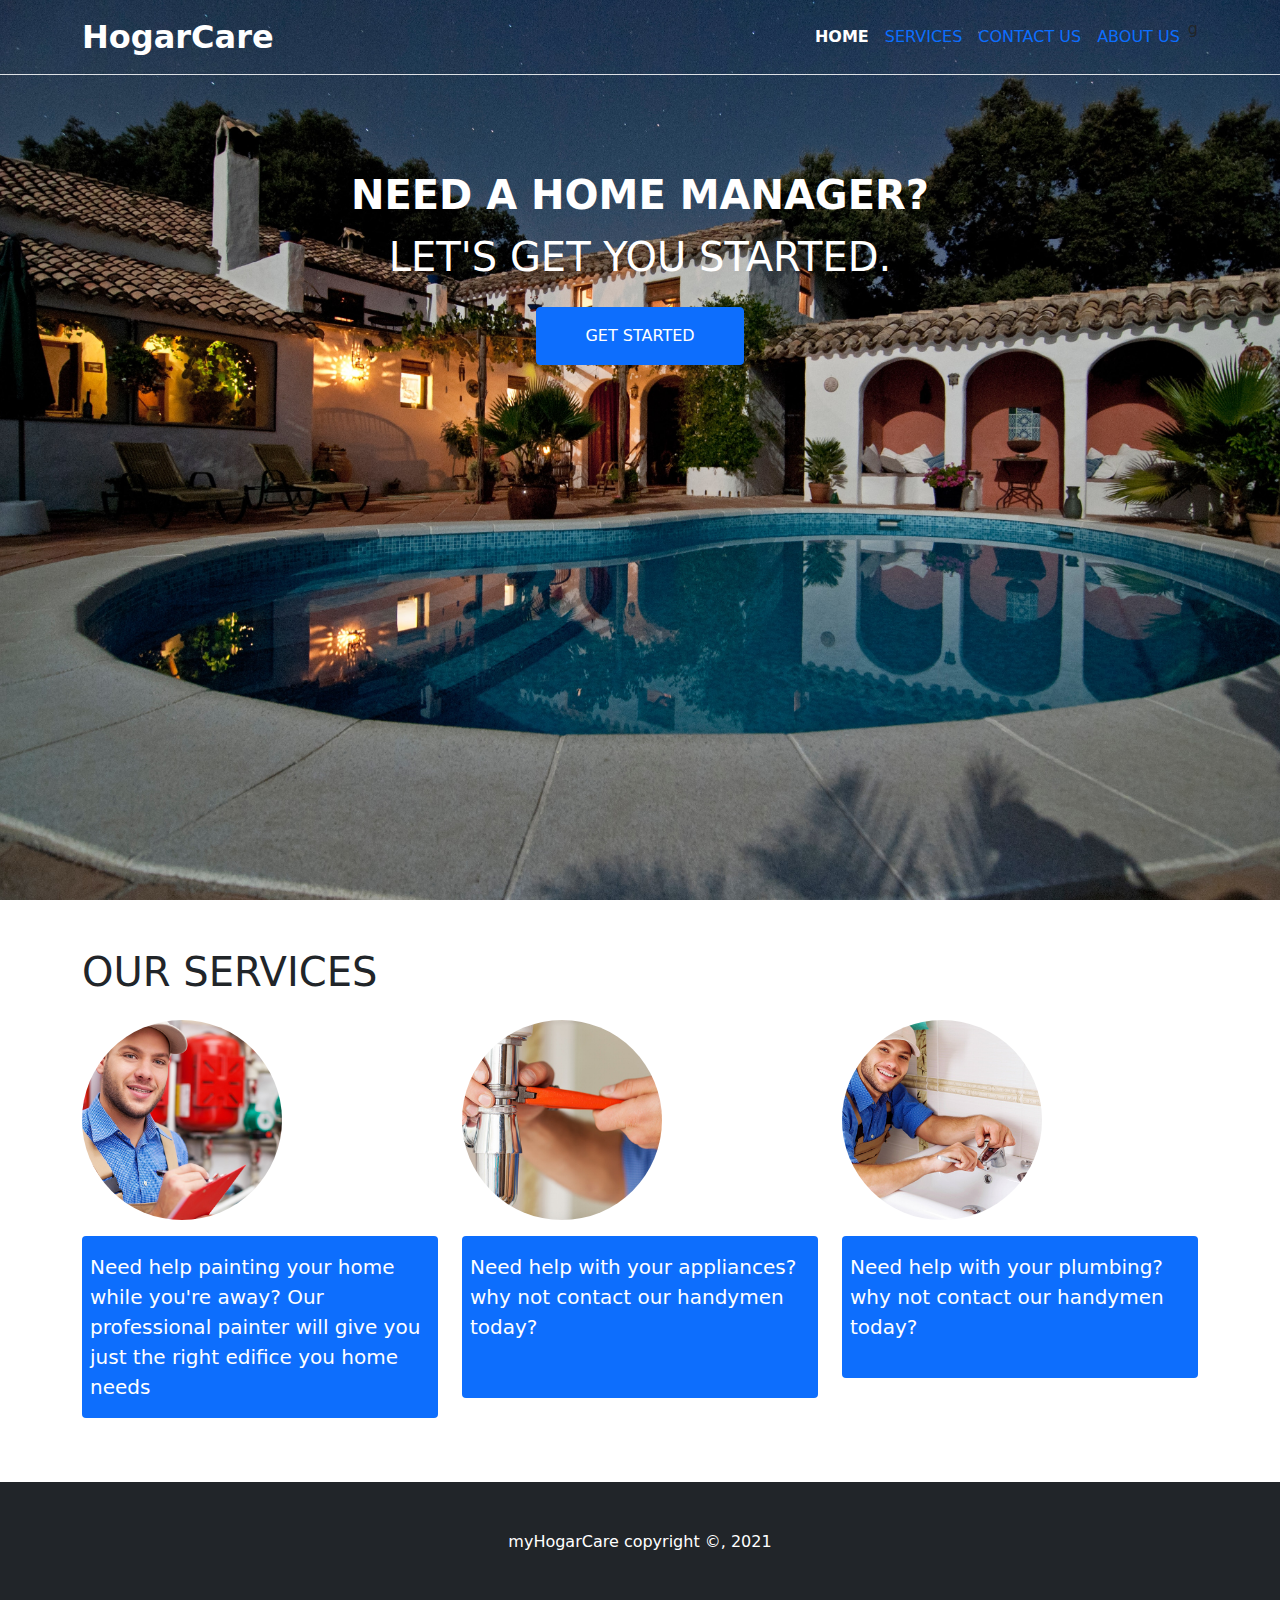
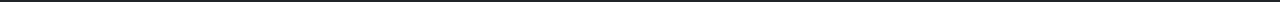
==== index.html @ 9b16b8bd "updated newbie bootstrap commit" ====
<!DOCTYPE html>
<html lang="en">
<head>
    <meta charset="UTF-8">
    <meta http-equiv="X-UA-Compatible" content="IE=edge">
    <meta name="viewport" content="width=device-width, initial-scale=1.0">
    <title>HOME | myHogarCARE</title>
    <link rel="stylesheet" href="./css/bootstrap.min.css">
    <link rel="stylesheet" href="./css/style.css">
</head>
<body>
    <div class="">
        <div class="hero-bg vh-100">
            <nav class="navbar navbar-expand-lg navbar-expand-md navbar-expand-xs text-dark border-bottom">
                <div class="container">
                    <a class="navbar-brand fw-bold fs-2 text-white" href="index.html">HogarCare</a>
                    <div class="navbar-nav">
                        <a class="nav-link active text-white fw-bold" aria-current="page" href="index.html">HOME</a>
                        <a class="nav-link" href="services.html">SERVICES</a>
                        <a class="nav-link" href="contact-us.html">CONTACT US</a>
                        <a class="nav-link" href="about-us.html">ABOUT US</a>g
                    </div>
                </div>
            </nav>
            <div class="container py-5">
                <div class="card-body text-center text-white fs-1 py-5">
                    <h5 class="card-title fs-1 fw-bold">NEED A HOME MANAGER?</h5>
                    <p class="card-text">LET'S GET YOU STARTED.</p>
                    <a href="#" class="btn btn-primary px-5 py-3">GET STARTED</a>
                </div>
            </div>
        </div>
    </div>
    <section class="container">
        <div class="row py-5">
            <h2 class="text-dark fs-1 pb-3">OUR SERVICES</h2>
            <div class="col-12 col-md-4 col-lg-4">
                <img src="./images/image2.jpg" alt="" class="img-services rounded-circle">
                <div class="mt-3 px-2 bg-primary rounded text-white">
                    <p class="py-3 fs-5">Need help painting your home while you're away? Our professional painter will give you just the right edifice you home needs</p>
                </div>
            </div>
            <div class="col-12 col-md-4 col-lg-4">
                <img src="./images/image4.jpg" alt="" class="img-services rounded-circle">
                <div class="mt-3 pb-4 px-2 bg-primary rounded text-white">
                    <p class="py-3 fs-5">Need help with your appliances? why not contact our handymen today?</p>
                </div>
            </div>
            <div class="col-12 col-md-4 col-lg-4">
                <img src="./images/image3.jpg" alt="" class="img-services rounded-circle">
                <div class="mt-3 px-2 pb-1 bg-primary rounded text-white">
                    <p  class="py-3 fs-5">Need help with your plumbing? why not contact our handymen today?</p>
                </div>
            </div>
        </div>
    </section>
    
    <footer class="bg-dark text-white text-center py-5">
        <p class="m-0">myHogarCare copyright &copy, 2021</p>
    </footer>
    <script src="script/bootstrap.min.js"></script>
</body>
</html>
---- css/style.css ----
body{
    margin: 0;
    padding: 0;
    box-sizing: border-box;
}

.hero-bg{
    background-image: url('../images/home-pool.jpg');
    background-position: 10% 50%;
    background-size: cover;
    background-repeat: no-repeat;
}

.services-bg {
    background-image: url('../images/a-passage.jpg');
    background-position: 10% 50%;
    background-size: cover;
    background-repeat: no-repeat;
}

.img-services{
    width: 200px;
    height: 200px;
    object-fit: cover;
}

.back-style{
    background: rgba(90, 90, 90, 0.6);
}
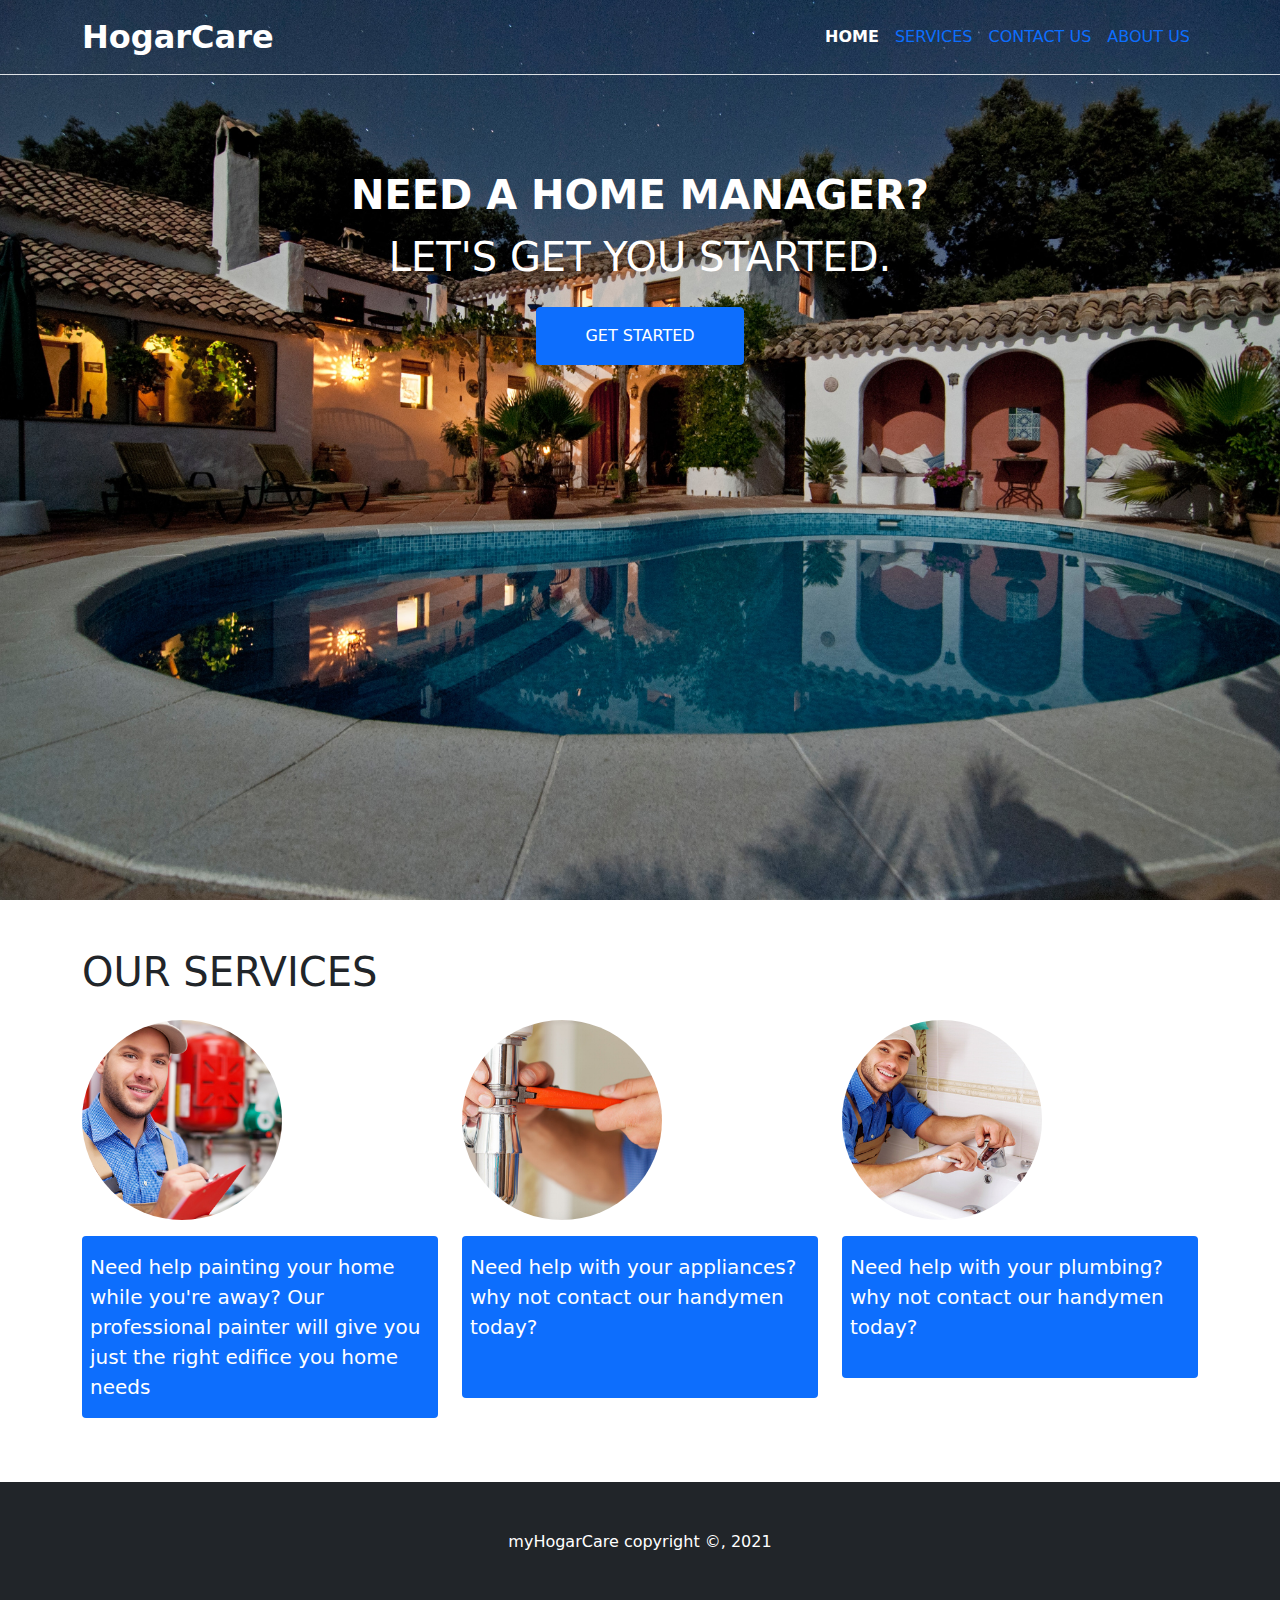
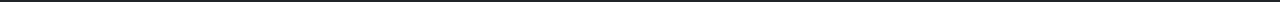
==== commit fd4a2e22: "Update index.html" ====
--- a/index.html
+++ b/index.html
@@ -18,7 +18,7 @@
                         <a class="nav-link active text-white fw-bold" aria-current="page" href="index.html">HOME</a>
                         <a class="nav-link" href="services.html">SERVICES</a>
                         <a class="nav-link" href="contact-us.html">CONTACT US</a>
-                        <a class="nav-link" href="about-us.html">ABOUT US</a>g
+                        <a class="nav-link" href="about-us.html">ABOUT US</a>
                     </div>
                 </div>
             </nav>
@@ -60,4 +60,4 @@
     </footer>
     <script src="script/bootstrap.min.js"></script>
 </body>
-</html>+</html>
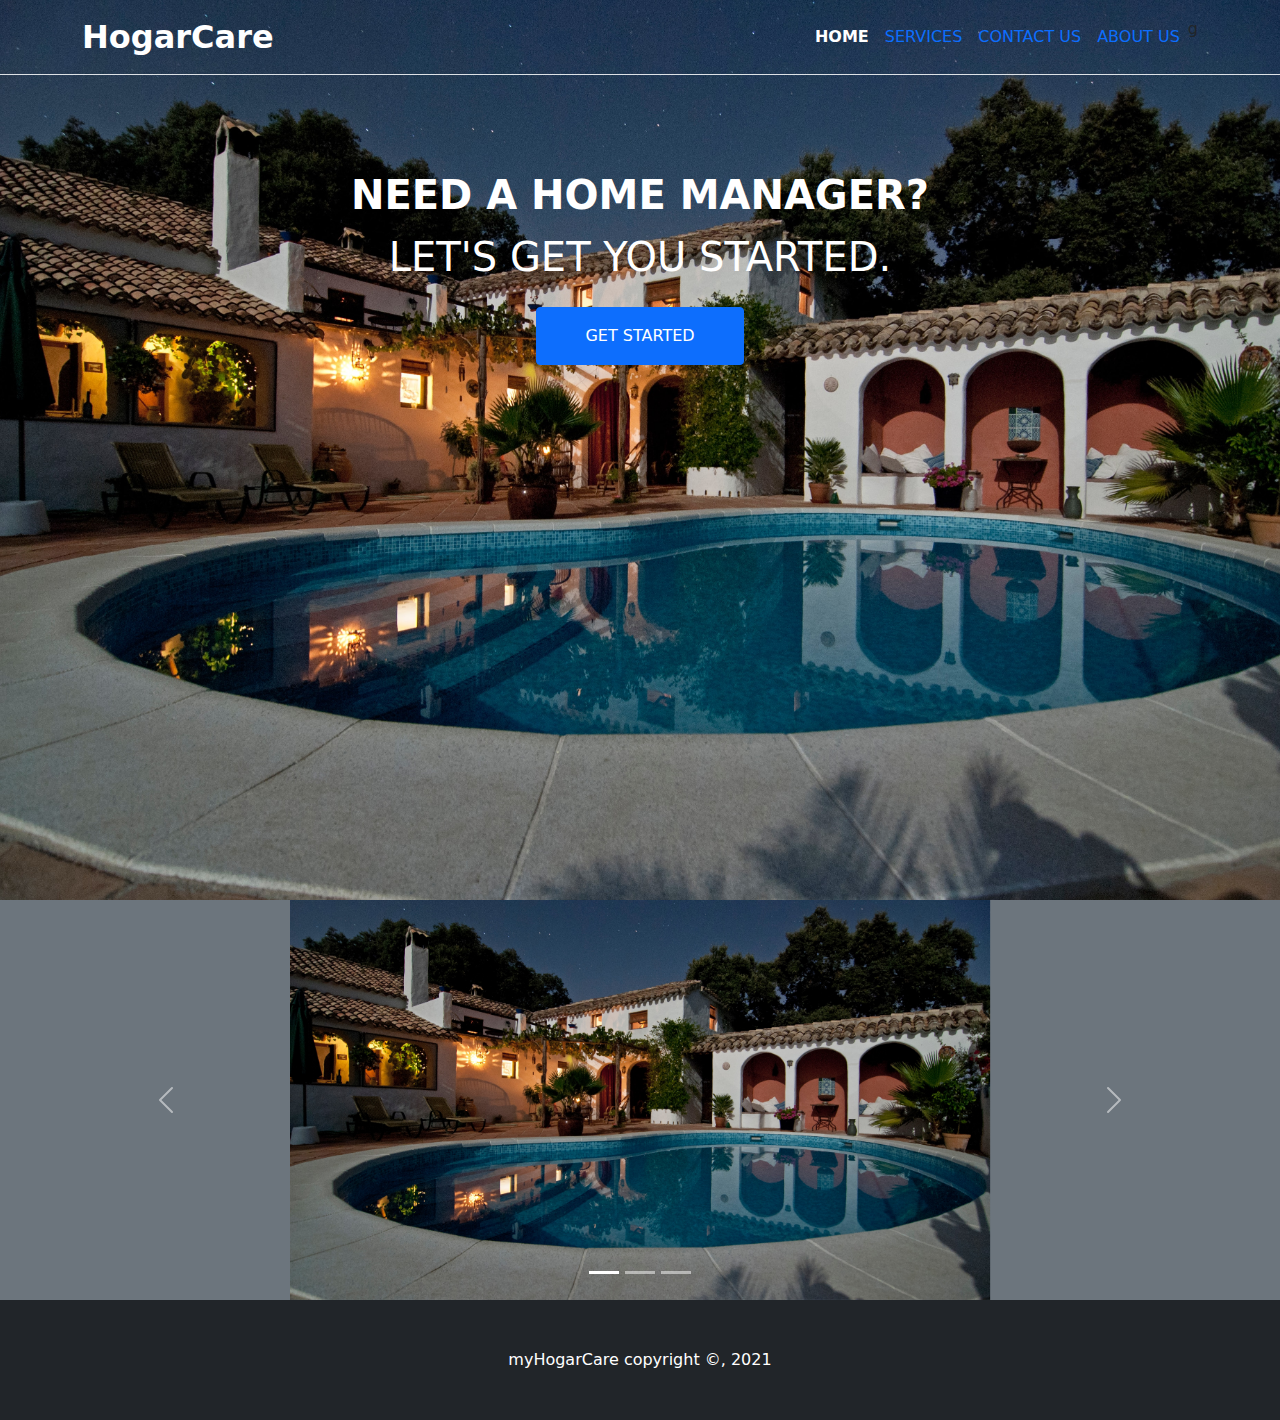
==== commit bbe7f87c: "second update newbie bootstrap commit" ====
--- a/index.html
+++ b/index.html
@@ -18,7 +18,7 @@
                         <a class="nav-link active text-white fw-bold" aria-current="page" href="index.html">HOME</a>
                         <a class="nav-link" href="services.html">SERVICES</a>
                         <a class="nav-link" href="contact-us.html">CONTACT US</a>
-                        <a class="nav-link" href="about-us.html">ABOUT US</a>
+                        <a class="nav-link" href="about-us.html">ABOUT US</a>g
                     </div>
                 </div>
             </nav>
@@ -31,28 +31,35 @@
             </div>
         </div>
     </div>
-    <section class="container">
-        <div class="row py-5">
-            <h2 class="text-dark fs-1 pb-3">OUR SERVICES</h2>
-            <div class="col-12 col-md-4 col-lg-4">
-                <img src="./images/image2.jpg" alt="" class="img-services rounded-circle">
-                <div class="mt-3 px-2 bg-primary rounded text-white">
-                    <p class="py-3 fs-5">Need help painting your home while you're away? Our professional painter will give you just the right edifice you home needs</p>
-                </div>
+    <section class="bg-secondary">
+       <div class="carousel-center text-center container">
+        <div id="carouselExampleIndicators" class="carousel slide" data-bs-ride="carousel">
+            <div class="carousel-indicators">
+              <button type="button" data-bs-target="#carouselExampleIndicators" data-bs-slide-to="0" class="active" aria-current="true" aria-label="Slide 1"></button>
+              <button type="button" data-bs-target="#carouselExampleIndicators" data-bs-slide-to="1" aria-label="Slide 2"></button>
+              <button type="button" data-bs-target="#carouselExampleIndicators" data-bs-slide-to="2" aria-label="Slide 3"></button>
             </div>
-            <div class="col-12 col-md-4 col-lg-4">
-                <img src="./images/image4.jpg" alt="" class="img-services rounded-circle">
-                <div class="mt-3 pb-4 px-2 bg-primary rounded text-white">
-                    <p class="py-3 fs-5">Need help with your appliances? why not contact our handymen today?</p>
-                </div>
+            <div class="carousel-inner text-center">
+              <div class="carousel-item active">
+                <img src="./images/home-pool.jpg" class="d-inline" alt="...">
+              </div>
+              <div class="carousel-item">
+                <img src="./images/cleaner.jpg" alt="...">
+              </div>
+              <div class="carousel-item">
+                <img src="./images/a-passage.jpg" alt="...">
+              </div>
             </div>
-            <div class="col-12 col-md-4 col-lg-4">
-                <img src="./images/image3.jpg" alt="" class="img-services rounded-circle">
-                <div class="mt-3 px-2 pb-1 bg-primary rounded text-white">
-                    <p  class="py-3 fs-5">Need help with your plumbing? why not contact our handymen today?</p>
-                </div>
-            </div>
-        </div>
+            <button class="carousel-control-prev" type="button" data-bs-target="#carouselExampleIndicators" data-bs-slide="prev">
+              <span class="carousel-control-prev-icon" aria-hidden="true"></span>
+              <span class="visually-hidden">Previous</span>
+            </button>
+            <button class="carousel-control-next" type="button" data-bs-target="#carouselExampleIndicators" data-bs-slide="next">
+              <span class="carousel-control-next-icon" aria-hidden="true"></span>
+              <span class="visually-hidden">Next</span>
+            </button>
+          </div>
+       </div>
     </section>
     
     <footer class="bg-dark text-white text-center py-5">
@@ -60,4 +67,4 @@
     </footer>
     <script src="script/bootstrap.min.js"></script>
 </body>
-</html>
+</html>--- a/css/style.css
+++ b/css/style.css
@@ -28,5 +28,11 @@
     background: rgba(90, 90, 90, 0.6);
 }
 
+section .carousel-inner img{
+    width: 700px;
+    height: 400px;
+    object-fit: cover;
+}
 
 
+
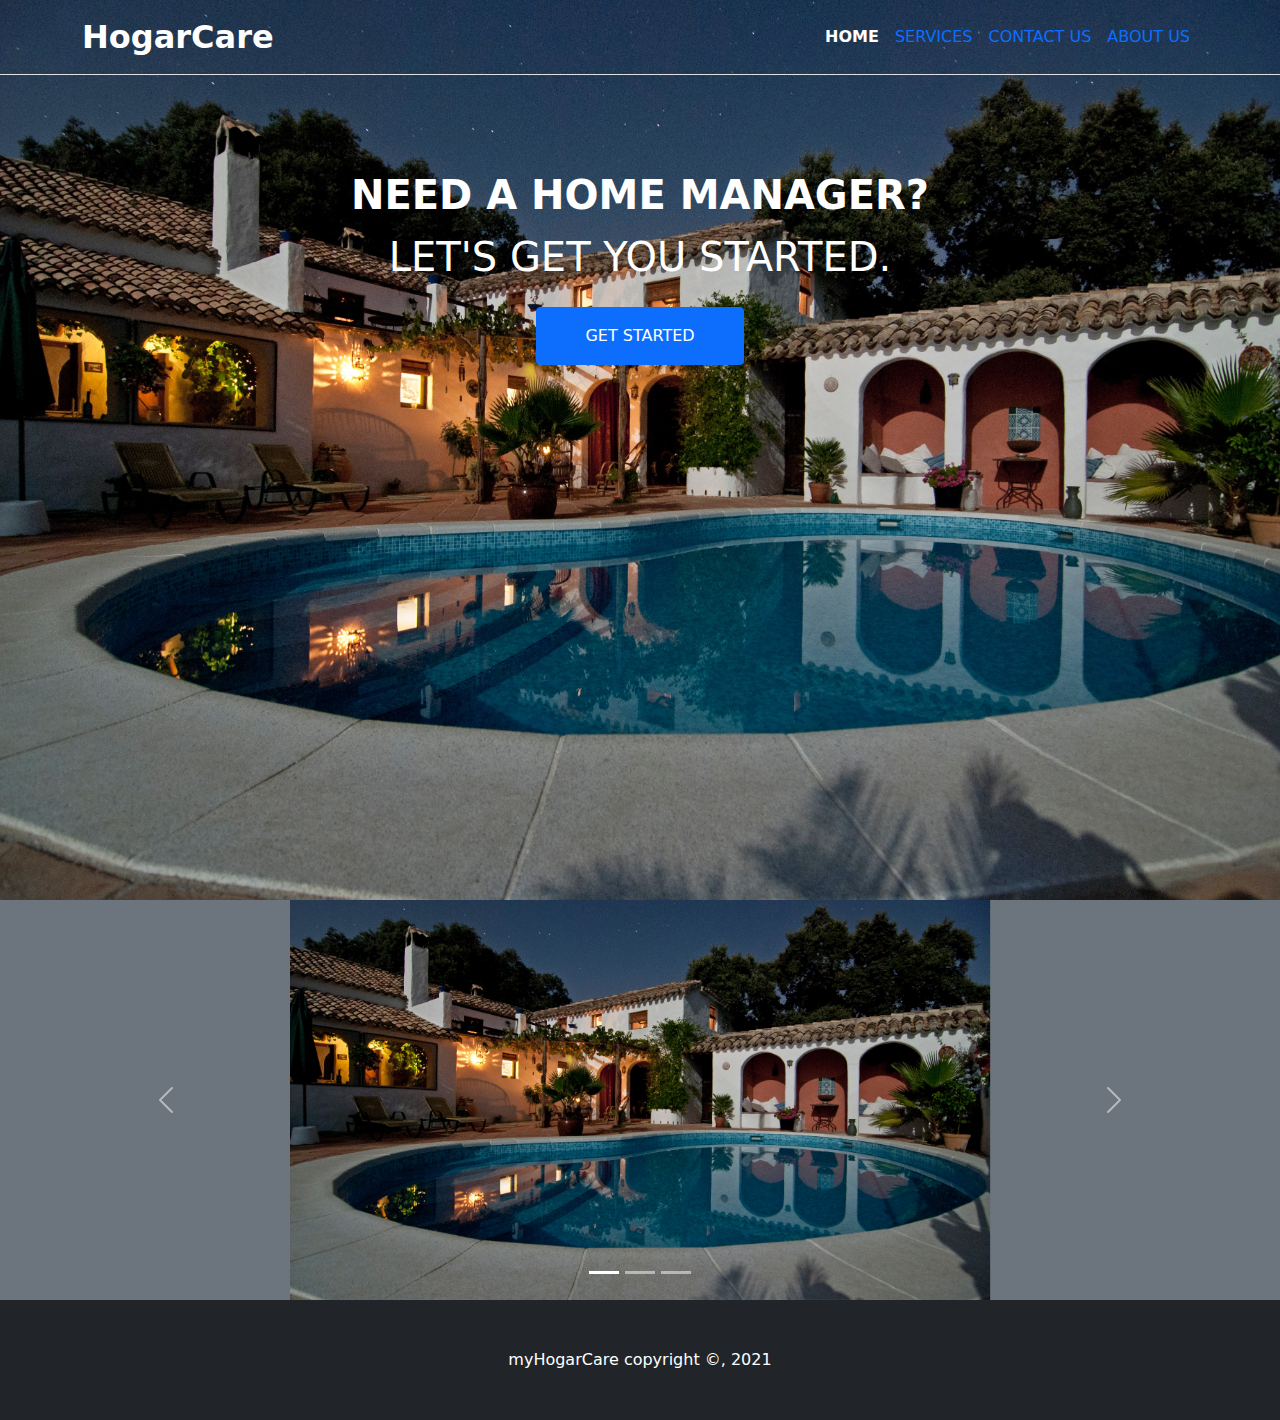
==== commit e44c35a0: "Update index.html" ====
--- a/index.html
+++ b/index.html
@@ -18,7 +18,7 @@
                         <a class="nav-link active text-white fw-bold" aria-current="page" href="index.html">HOME</a>
                         <a class="nav-link" href="services.html">SERVICES</a>
                         <a class="nav-link" href="contact-us.html">CONTACT US</a>
-                        <a class="nav-link" href="about-us.html">ABOUT US</a>g
+                        <a class="nav-link" href="about-us.html">ABOUT US</a>
                     </div>
                 </div>
             </nav>
@@ -31,7 +31,7 @@
             </div>
         </div>
     </div>
-    <section class="bg-secondary">
+   <section class="bg-secondary">
        <div class="carousel-center text-center container">
         <div id="carouselExampleIndicators" class="carousel slide" data-bs-ride="carousel">
             <div class="carousel-indicators">
@@ -41,7 +41,7 @@
             </div>
             <div class="carousel-inner text-center">
               <div class="carousel-item active">
-                <img src="./images/home-pool.jpg" class="d-inline" alt="...">
+                <img src="./images/home-pool.jpg" alt="...">
               </div>
               <div class="carousel-item">
                 <img src="./images/cleaner.jpg" alt="...">
@@ -67,4 +67,4 @@
     </footer>
     <script src="script/bootstrap.min.js"></script>
 </body>
-</html>+</html>
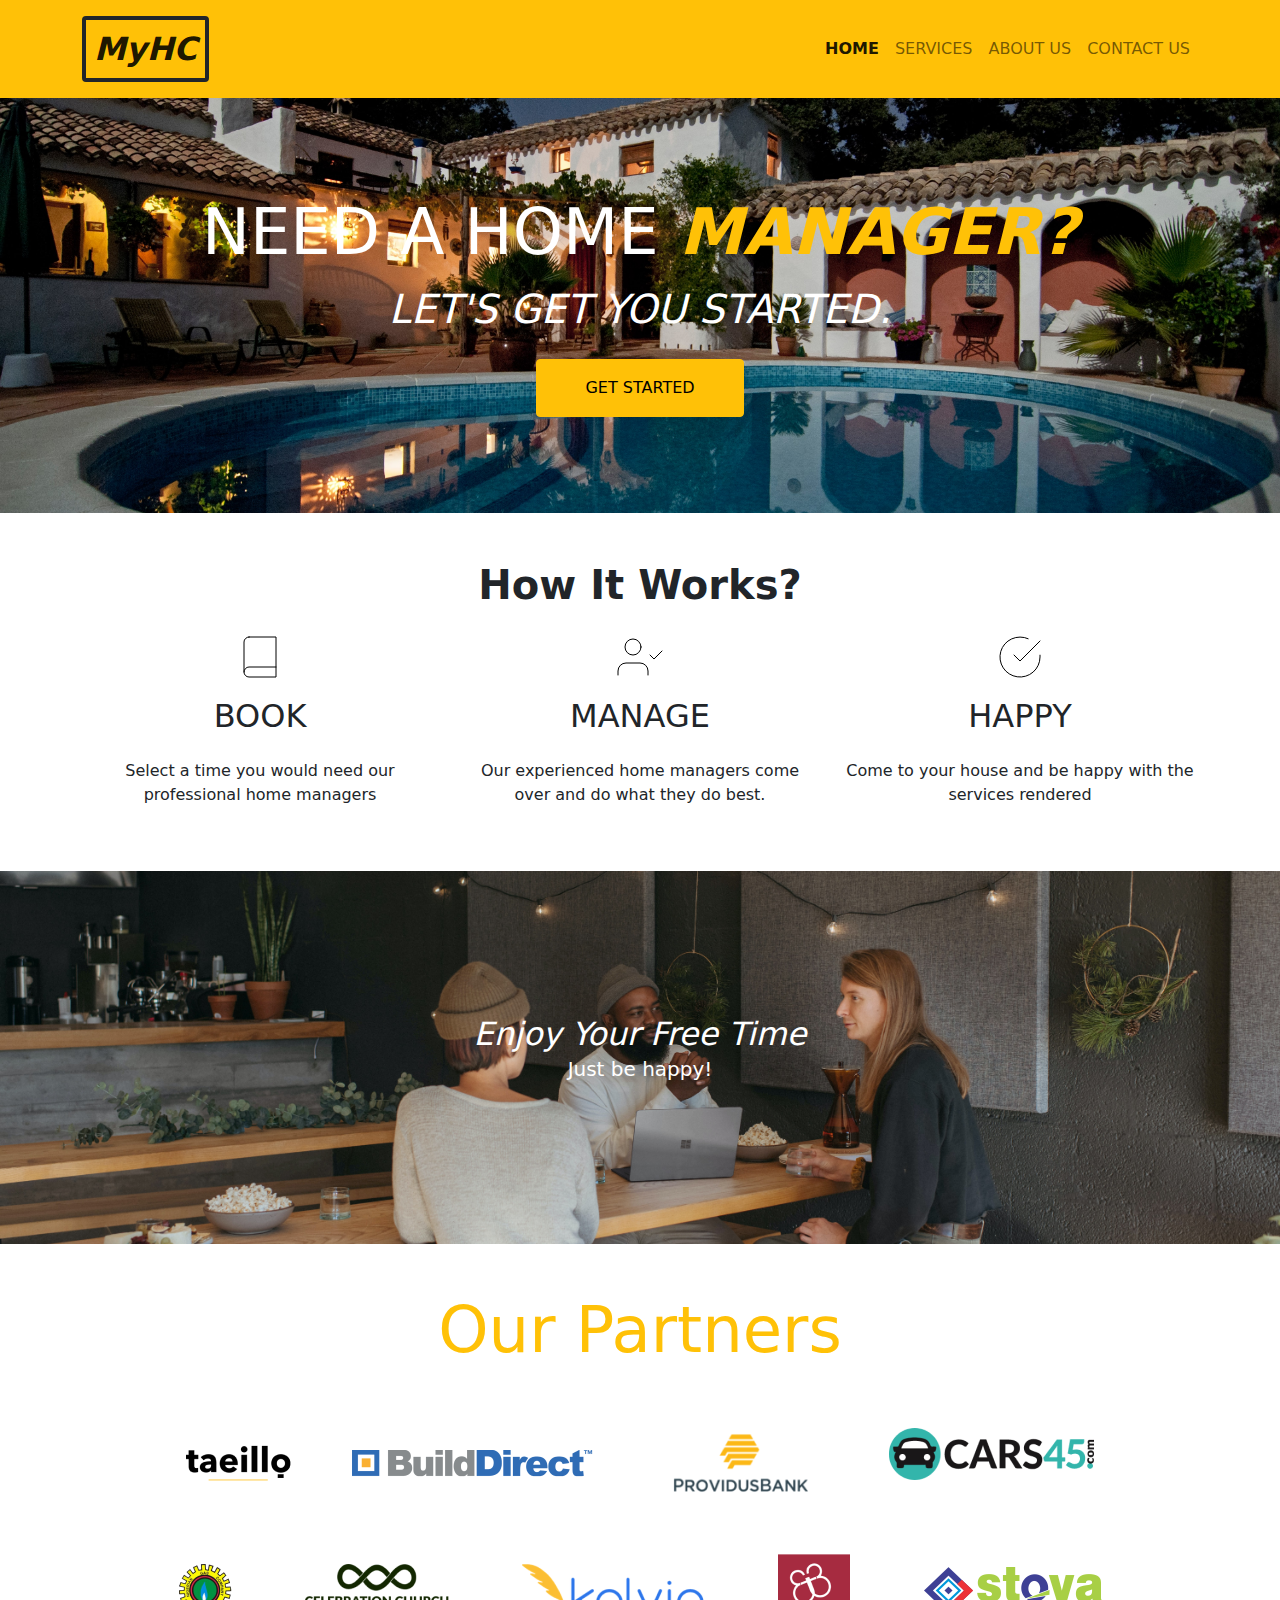
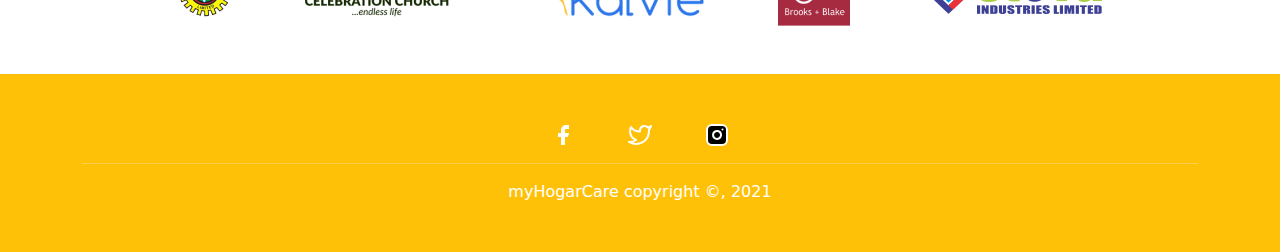
==== commit db8b8086: "updated newbie bootstrap commit" ====
--- a/index.html
+++ b/index.html
@@ -8,63 +8,92 @@
     <link rel="stylesheet" href="./css/bootstrap.min.css">
     <link rel="stylesheet" href="./css/style.css">
 </head>
-<body>
-    <div class="">
-        <div class="hero-bg vh-100">
-            <nav class="navbar navbar-expand-lg navbar-expand-md navbar-expand-xs text-dark border-bottom">
-                <div class="container">
-                    <a class="navbar-brand fw-bold fs-2 text-white" href="index.html">HogarCare</a>
-                    <div class="navbar-nav">
-                        <a class="nav-link active text-white fw-bold" aria-current="page" href="index.html">HOME</a>
-                        <a class="nav-link" href="services.html">SERVICES</a>
-                        <a class="nav-link" href="contact-us.html">CONTACT US</a>
-                        <a class="nav-link" href="about-us.html">ABOUT US</a>
-                    </div>
-                </div>
-            </nav>
-            <div class="container py-5">
-                <div class="card-body text-center text-white fs-1 py-5">
-                    <h5 class="card-title fs-1 fw-bold">NEED A HOME MANAGER?</h5>
-                    <p class="card-text">LET'S GET YOU STARTED.</p>
-                    <a href="#" class="btn btn-primary px-5 py-3">GET STARTED</a>
-                </div>
-            </div>
+
+<body> 
+  <nav class="navbar navbar-expand-lg navbar-light bg-warning py-3">
+    <div class="container">
+      <a class="navbar-brand fw-bold fs-2 fst-italic border border-dark border-4 rounded px-2" href="/">MyHC</a>
+      <button class="navbar-toggler" type="button" data-bs-toggle="collapse" data-bs-target="#navbarNav" aria-controls="navbarNav" aria-expanded="false" aria-label="Toggle navigation">
+        <span class="navbar-toggler-icon"></span>
+      </button>
+      <div class="collapse navbar-collapse" id="navbarNav">
+        <ul class="navbar-nav ms-auto">
+          <li class="nav-item">
+            <a class="nav-link active fw-bold" aria-current="page" href="index.html">HOME</a>
+          </li>
+          <li class="nav-item">
+            <a class="nav-link" href="services.html">SERVICES</a>
+          </li>
+          <li class="nav-item">
+            <a class="nav-link" href="about-us.html">ABOUT US</a>
+          </li>
+          <li class="nav-item">
+            <a class="nav-link" href="contact-us.html">CONTACT US</a>
+          </li>
+          
+        </ul>
+      </div>
+    </div>
+  </nav>
+
+  <section class="hero-bg py-5">
+    <div class="text-center text-white fs-1 py-5">
+      <h5 class="display-3">NEED A HOME <span class="fw-bold fst-italic text-warning">MANAGER?</span></h5>
+      <p class="fst-italic">LET'S GET YOU STARTED.</p>
+      <a href="#" class="btn btn-warning px-5 py-3">GET STARTED</a>
+    </div>
+  </section>
+
+  <section class="bg-white">
+    <div class="container py-5 text-center">
+      <h2 class="mb-4 fs-1 fw-bold">How It Works?</h2>
+      <div class="row">
+        <div class="col-md-4 col-lg-4 col-sm-12">
+          <img src="images/book.svg" alt="book us">
+          <h2 class="py-3">BOOK</h2>
+          <p>Select a time you would need our professional home managers</p>
         </div>
+        <div class="col-md-4 col-lg-4 col-sm-12">
+          <img src="images/user-check.svg" alt="user user-check">
+          <h2 class="py-3">MANAGE</h2>
+          <p>Our experienced home managers come over and do what they do best.</p>
+        </div>
+        <div class="col-md-4 col-lg-4 col-sm-12">
+          <img src="images/check-circle.svg" alt="">
+          <h2 class="py-3">HAPPY</h2>
+          <p>Come to your house and be happy with the services rendered</p>
+        </div>
+      </div>
     </div>
-   <section class="bg-secondary">
-       <div class="carousel-center text-center container">
-        <div id="carouselExampleIndicators" class="carousel slide" data-bs-ride="carousel">
-            <div class="carousel-indicators">
-              <button type="button" data-bs-target="#carouselExampleIndicators" data-bs-slide-to="0" class="active" aria-current="true" aria-label="Slide 1"></button>
-              <button type="button" data-bs-target="#carouselExampleIndicators" data-bs-slide-to="1" aria-label="Slide 2"></button>
-              <button type="button" data-bs-target="#carouselExampleIndicators" data-bs-slide-to="2" aria-label="Slide 3"></button>
-            </div>
-            <div class="carousel-inner text-center">
-              <div class="carousel-item active">
-                <img src="./images/home-pool.jpg" alt="...">
-              </div>
-              <div class="carousel-item">
-                <img src="./images/cleaner.jpg" alt="...">
-              </div>
-              <div class="carousel-item">
-                <img src="./images/a-passage.jpg" alt="...">
-              </div>
-            </div>
-            <button class="carousel-control-prev" type="button" data-bs-target="#carouselExampleIndicators" data-bs-slide="prev">
-              <span class="carousel-control-prev-icon" aria-hidden="true"></span>
-              <span class="visually-hidden">Previous</span>
-            </button>
-            <button class="carousel-control-next" type="button" data-bs-target="#carouselExampleIndicators" data-bs-slide="next">
-              <span class="carousel-control-next-icon" aria-hidden="true"></span>
-              <span class="visually-hidden">Next</span>
-            </button>
-          </div>
-       </div>
-    </section>
-    
-    <footer class="bg-dark text-white text-center py-5">
-        <p class="m-0">myHogarCare copyright &copy, 2021</p>
-    </footer>
-    <script src="script/bootstrap.min.js"></script>
+  </section>
+
+  <section class="enjoy-bg py-5 text-white">
+    <div class="container text-center py-5">
+      <h2 class="pt-5 m-0 fst-italic">Enjoy Your Free Time</h2>
+      <p class="fs-5 pb-5">Just be happy!</p>
+    </div>
+  </section>
+
+  <section class="py-5 text-center">
+    <h1 class="text-warning display-3">Our Partners</h1>
+    <div class="container">
+      <img src="images/partner4.png" alt="" class="img-fluid">
+    </div>  
+  </section>
+
+  <footer class="bg-warning text-white text-center py-5">
+    <div class="container">
+      <div class="row">
+        <div class="col-12 col-md-12 col-lg-12">
+          <a href="facebook.com"><img src="./images/facebook.svg" alt="" class="img-fluid"></a> 
+          <a href="twitter.com"><img src="./images/twitter.svg" alt="" class="img-fluid px-5"></a>
+          <a href="instagram.com"><img src="./images/instagram.svg" alt="" class="img-fluid"></a>
+        </div>  
+      </div>
+      <hr>
+      <p class="m-0">myHogarCare copyright &copy, 2021</p>
+    </div>
+  </footer>
+  <script src="script/bootstrap.min.js"></script>
 </body>
-</html>
+</html>--- a/css/style.css
+++ b/css/style.css
@@ -1,21 +1,25 @@
-body{
-    margin: 0;
-    padding: 0;
-    box-sizing: border-box;
-}
-
 .hero-bg{
     background-image: url('../images/home-pool.jpg');
     background-position: 10% 50%;
-    background-size: cover;
-    background-repeat: no-repeat;
+    background-size: cover;  
 }
 
 .services-bg {
     background-image: url('../images/a-passage.jpg');
     background-position: 10% 50%;
     background-size: cover;
-    background-repeat: no-repeat;
+}
+
+.enjoy-bg{
+    background-image: url('../images/enjoy.jpg');
+    background-size: cover;
+    background-position: 10% 60%;
+}
+
+.sponsors{
+    width: 70px;
+    height: auto;
+    object-fit: cover;
 }
 
 .img-services{
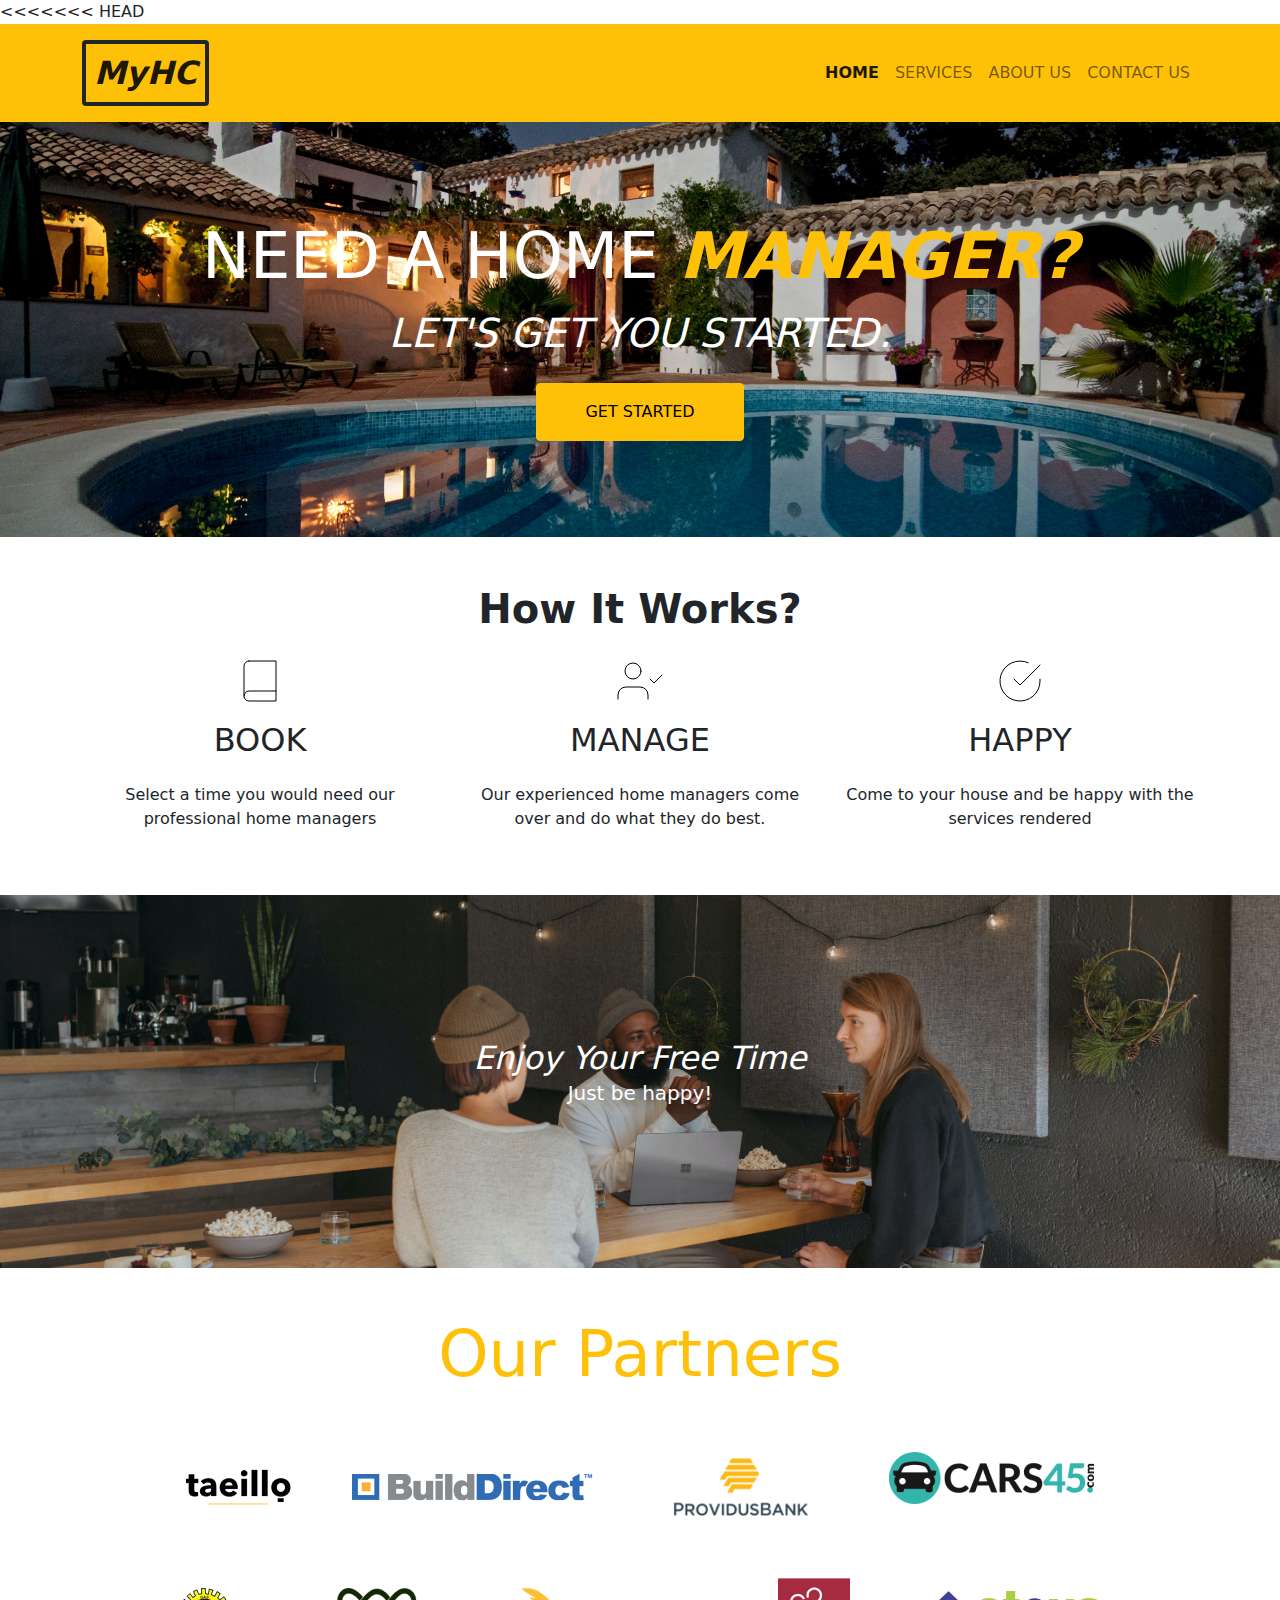
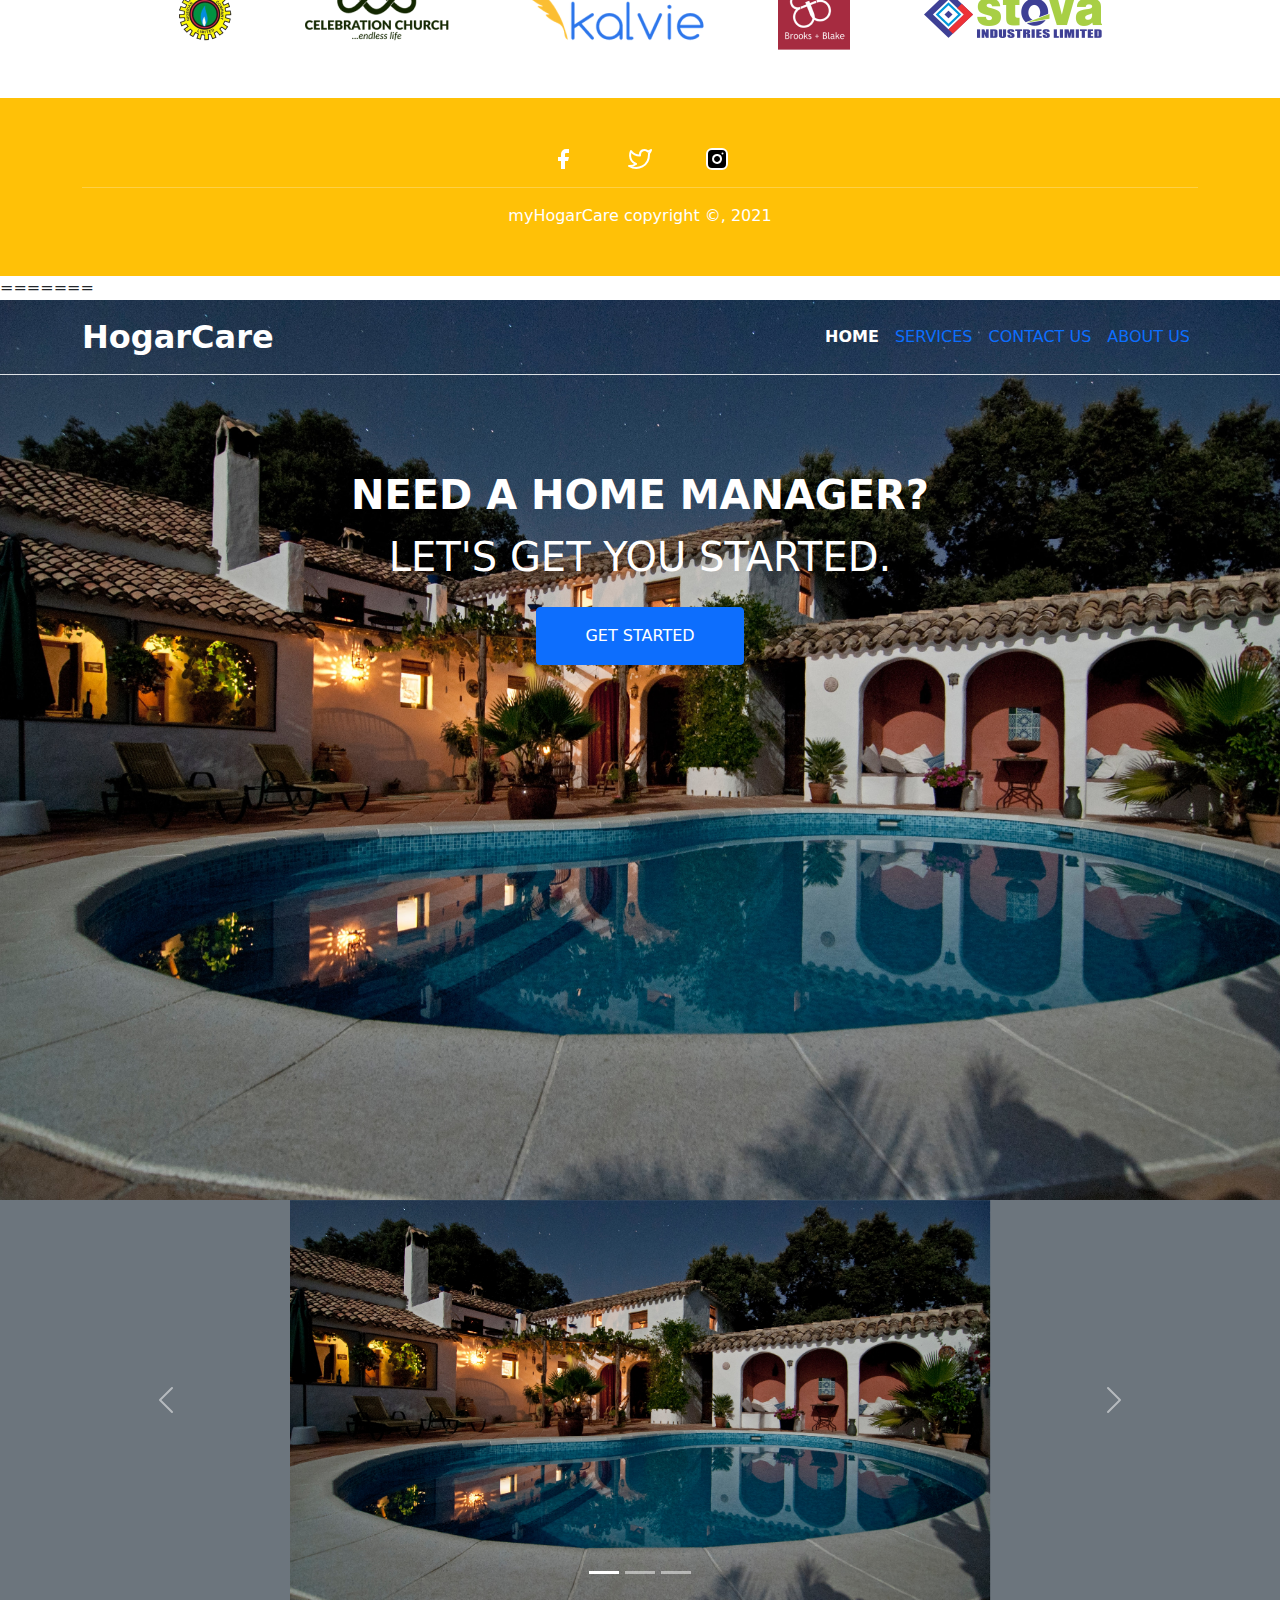
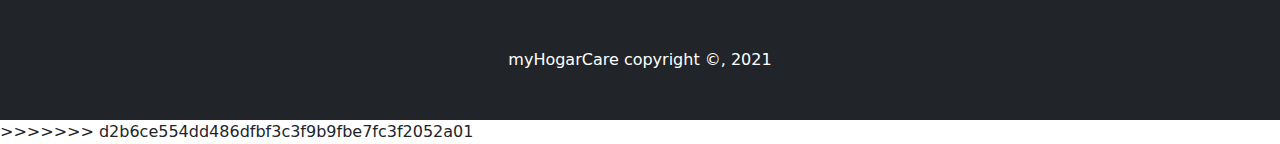
==== commit 9c754cda: "updated newbie bootstrap commit" ====
--- a/index.html
+++ b/index.html
@@ -8,6 +8,7 @@
     <link rel="stylesheet" href="./css/bootstrap.min.css">
     <link rel="stylesheet" href="./css/style.css">
 </head>
+<<<<<<< HEAD
 
 <body> 
   <nav class="navbar navbar-expand-lg navbar-light bg-warning py-3">
@@ -95,5 +96,65 @@
     </div>
   </footer>
   <script src="script/bootstrap.min.js"></script>
+=======
+<body>
+    <div class="">
+        <div class="hero-bg vh-100">
+            <nav class="navbar navbar-expand-lg navbar-expand-md navbar-expand-xs text-dark border-bottom">
+                <div class="container">
+                    <a class="navbar-brand fw-bold fs-2 text-white" href="index.html">HogarCare</a>
+                    <div class="navbar-nav">
+                        <a class="nav-link active text-white fw-bold" aria-current="page" href="index.html">HOME</a>
+                        <a class="nav-link" href="services.html">SERVICES</a>
+                        <a class="nav-link" href="contact-us.html">CONTACT US</a>
+                        <a class="nav-link" href="about-us.html">ABOUT US</a>
+                    </div>
+                </div>
+            </nav>
+            <div class="container py-5">
+                <div class="card-body text-center text-white fs-1 py-5">
+                    <h5 class="card-title fs-1 fw-bold">NEED A HOME MANAGER?</h5>
+                    <p class="card-text">LET'S GET YOU STARTED.</p>
+                    <a href="#" class="btn btn-primary px-5 py-3">GET STARTED</a>
+                </div>
+            </div>
+        </div>
+    </div>
+   <section class="bg-secondary">
+       <div class="carousel-center text-center container">
+        <div id="carouselExampleIndicators" class="carousel slide" data-bs-ride="carousel">
+            <div class="carousel-indicators">
+              <button type="button" data-bs-target="#carouselExampleIndicators" data-bs-slide-to="0" class="active" aria-current="true" aria-label="Slide 1"></button>
+              <button type="button" data-bs-target="#carouselExampleIndicators" data-bs-slide-to="1" aria-label="Slide 2"></button>
+              <button type="button" data-bs-target="#carouselExampleIndicators" data-bs-slide-to="2" aria-label="Slide 3"></button>
+            </div>
+            <div class="carousel-inner text-center">
+              <div class="carousel-item active">
+                <img src="./images/home-pool.jpg" alt="...">
+              </div>
+              <div class="carousel-item">
+                <img src="./images/cleaner.jpg" alt="...">
+              </div>
+              <div class="carousel-item">
+                <img src="./images/a-passage.jpg" alt="...">
+              </div>
+            </div>
+            <button class="carousel-control-prev" type="button" data-bs-target="#carouselExampleIndicators" data-bs-slide="prev">
+              <span class="carousel-control-prev-icon" aria-hidden="true"></span>
+              <span class="visually-hidden">Previous</span>
+            </button>
+            <button class="carousel-control-next" type="button" data-bs-target="#carouselExampleIndicators" data-bs-slide="next">
+              <span class="carousel-control-next-icon" aria-hidden="true"></span>
+              <span class="visually-hidden">Next</span>
+            </button>
+          </div>
+       </div>
+    </section>
+    
+    <footer class="bg-dark text-white text-center py-5">
+        <p class="m-0">myHogarCare copyright &copy, 2021</p>
+    </footer>
+    <script src="script/bootstrap.min.js"></script>
+>>>>>>> d2b6ce554dd486dfbf3c3f9b9fbe7fc3f2052a01
 </body>
-</html>+</html>
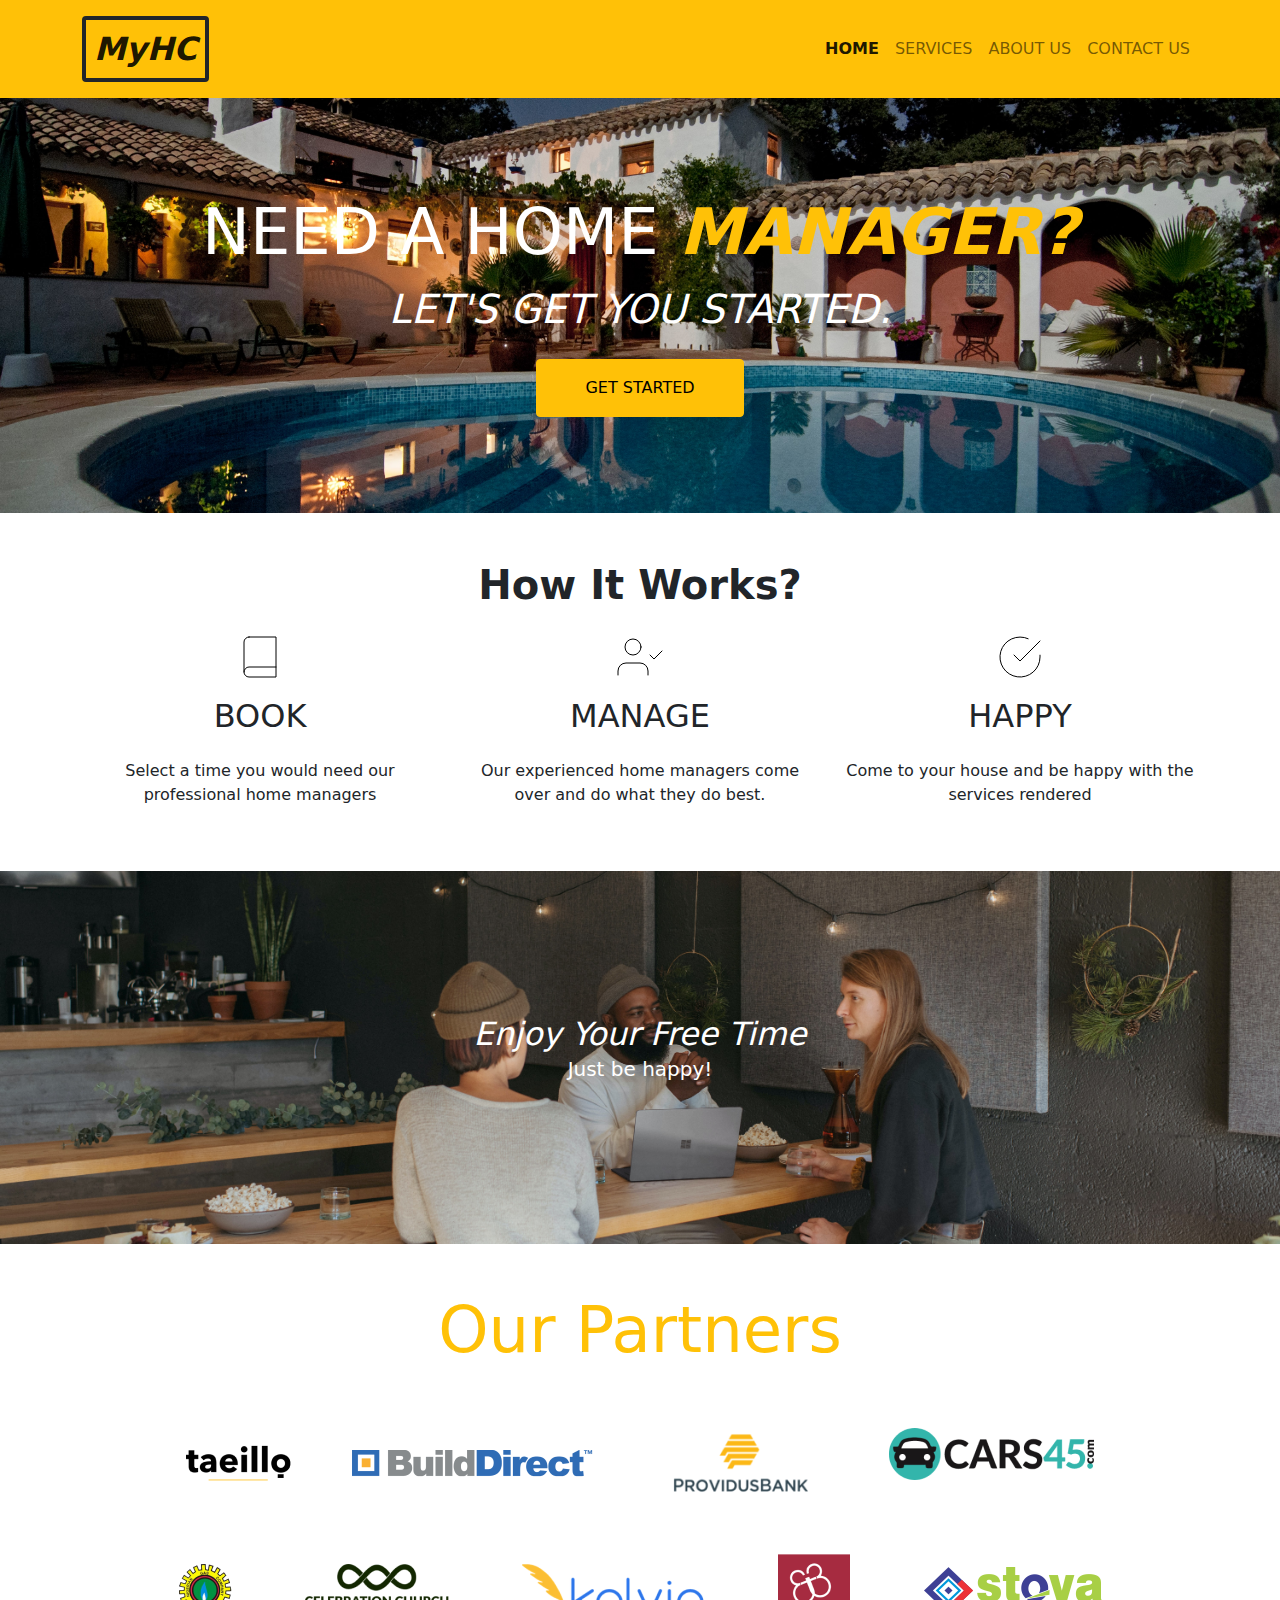
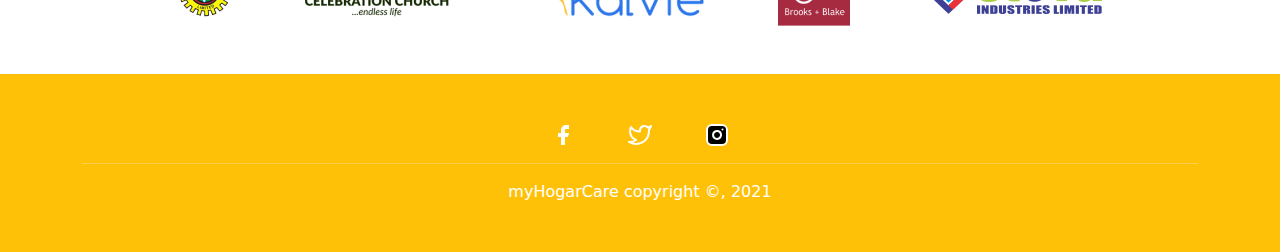
==== commit 041e3086: "Update index.html" ====
--- a/index.html
+++ b/index.html
@@ -8,7 +8,6 @@
     <link rel="stylesheet" href="./css/bootstrap.min.css">
     <link rel="stylesheet" href="./css/style.css">
 </head>
-<<<<<<< HEAD
 
 <body> 
   <nav class="navbar navbar-expand-lg navbar-light bg-warning py-3">
@@ -96,65 +95,5 @@
     </div>
   </footer>
   <script src="script/bootstrap.min.js"></script>
-=======
-<body>
-    <div class="">
-        <div class="hero-bg vh-100">
-            <nav class="navbar navbar-expand-lg navbar-expand-md navbar-expand-xs text-dark border-bottom">
-                <div class="container">
-                    <a class="navbar-brand fw-bold fs-2 text-white" href="index.html">HogarCare</a>
-                    <div class="navbar-nav">
-                        <a class="nav-link active text-white fw-bold" aria-current="page" href="index.html">HOME</a>
-                        <a class="nav-link" href="services.html">SERVICES</a>
-                        <a class="nav-link" href="contact-us.html">CONTACT US</a>
-                        <a class="nav-link" href="about-us.html">ABOUT US</a>
-                    </div>
-                </div>
-            </nav>
-            <div class="container py-5">
-                <div class="card-body text-center text-white fs-1 py-5">
-                    <h5 class="card-title fs-1 fw-bold">NEED A HOME MANAGER?</h5>
-                    <p class="card-text">LET'S GET YOU STARTED.</p>
-                    <a href="#" class="btn btn-primary px-5 py-3">GET STARTED</a>
-                </div>
-            </div>
-        </div>
-    </div>
-   <section class="bg-secondary">
-       <div class="carousel-center text-center container">
-        <div id="carouselExampleIndicators" class="carousel slide" data-bs-ride="carousel">
-            <div class="carousel-indicators">
-              <button type="button" data-bs-target="#carouselExampleIndicators" data-bs-slide-to="0" class="active" aria-current="true" aria-label="Slide 1"></button>
-              <button type="button" data-bs-target="#carouselExampleIndicators" data-bs-slide-to="1" aria-label="Slide 2"></button>
-              <button type="button" data-bs-target="#carouselExampleIndicators" data-bs-slide-to="2" aria-label="Slide 3"></button>
-            </div>
-            <div class="carousel-inner text-center">
-              <div class="carousel-item active">
-                <img src="./images/home-pool.jpg" alt="...">
-              </div>
-              <div class="carousel-item">
-                <img src="./images/cleaner.jpg" alt="...">
-              </div>
-              <div class="carousel-item">
-                <img src="./images/a-passage.jpg" alt="...">
-              </div>
-            </div>
-            <button class="carousel-control-prev" type="button" data-bs-target="#carouselExampleIndicators" data-bs-slide="prev">
-              <span class="carousel-control-prev-icon" aria-hidden="true"></span>
-              <span class="visually-hidden">Previous</span>
-            </button>
-            <button class="carousel-control-next" type="button" data-bs-target="#carouselExampleIndicators" data-bs-slide="next">
-              <span class="carousel-control-next-icon" aria-hidden="true"></span>
-              <span class="visually-hidden">Next</span>
-            </button>
-          </div>
-       </div>
-    </section>
-    
-    <footer class="bg-dark text-white text-center py-5">
-        <p class="m-0">myHogarCare copyright &copy, 2021</p>
-    </footer>
-    <script src="script/bootstrap.min.js"></script>
->>>>>>> d2b6ce554dd486dfbf3c3f9b9fbe7fc3f2052a01
 </body>
 </html>
